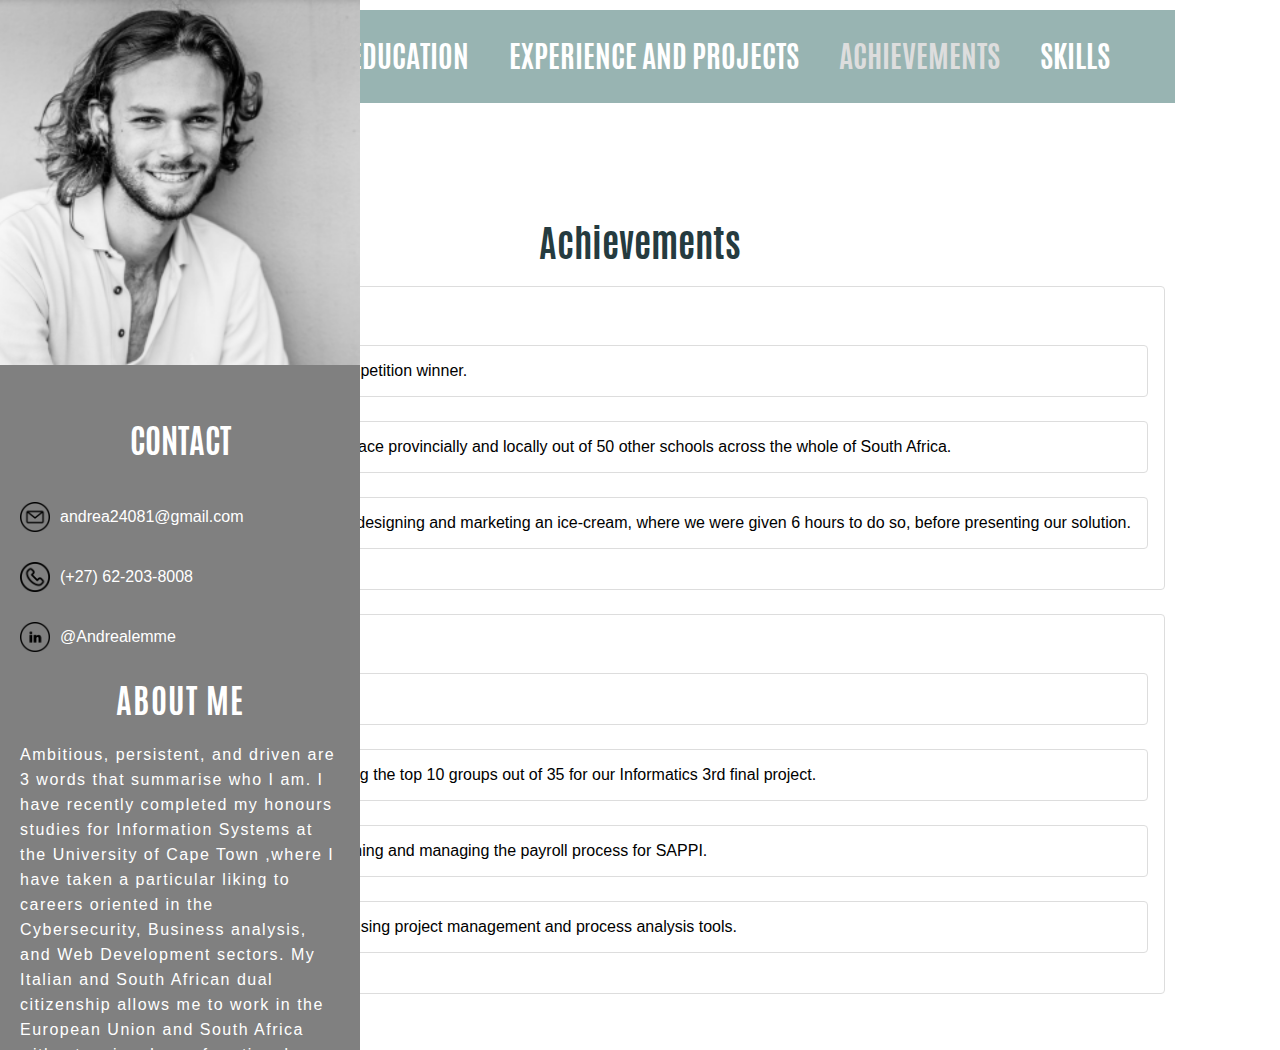
==== CV/html/achievements.html @ b7d4a378 "initial commit" ====
<!DOCTYPE html>
<html lang="en">
<head>
  <meta charset="UTF-8">
  <meta name="viewport" content="width=device-width, initial-scale=1.0">
  <link rel="stylesheet" type="text/css" href="../css/styles.css">
  <title>Andrea Lemme CV Website</title>
</head>
<body>

  <!-- Navbar and Left Panel -->
  <div class="header">
    <nav>
        <ul>
          <li><a href="index.html" id="index">EDUCATION</a></li>
          <li><a href="experienceAndProjects.html" id="experience">EXPERIENCE AND PROJECTS</a></li>
          <li><a href="achievements.html" id="achievements">ACHIEVEMENTS</a></li>
          <li><a href="skills.html" id="skills">SKILLS</a></li>
        </ul>
      </nav>
  
    <!-- Left Panel -->
    <div class="left-panel">
      <img src="../assets/Andrea.png" alt="Andrea Lemme" id="imgContainer"> 
      <div id="content">
      <h2>CONTACT</h2>
      <div id="contactContainer">  
      </div>
      <div id="aboutMe">
        <h2>ABOUT ME</h2>
        <p>Ambitious, persistent, and driven are
          3 words that summarise who I am. I
          have recently completed my
          honours studies for Information
          Systems at the University of Cape
          Town ,where I have taken a particular
          liking to careers oriented in the
          Cybersecurity, Business analysis, and
          Web Development sectors. My
          Italian and South African dual
          citizenship allows me to work in the
          European Union and South Africa
          without a visa. In my free time I enjoy
          any outdoor related activities due to
          my great sense of adventure and
          curiosity
          </p>
      </div>
      <h2>LANGUAGES</h2>
      <div id="languages">
      </div>
    </div>
  </div>
</div>

  <!-- Main Content -->
  <div class="main-content">
    <section class="achievements">
      <h2>Achievements</h2>
      <ul>
        <li>
          <h3>2019</h3>
          <ul>
            <li>Vega Vibe annual design competition winner.</li>
            <li>My group and I finished 1st place provincially and locally out of 50 other schools across the whole of South Africa.</li>
            <li>Competition was based on redesigning and marketing an ice-cream, where we were given 6 hours to do so, before presenting our solution.</li>
          </ul>
        </li>
        <li>
          <h3>2022</h3>
          <ul>
            <li>Top 10 in final year project.</li>
            <li>My group and I finished among the top 10 groups out of 35 for our Informatics 3rd final project.</li>
            <li>We were tasked with redesigning and managing the payroll process for SAPPI.</li>
            <li>Project gave me experience using project management and process analysis tools.</li>
          </ul>
        </li>
      </ul>
    </section>
  </div>

  <script src="../scripts/script.js"></script>
</body>
</html>
---- CV/css/styles.css ----
@font-face {
  font-family: 'Antonio Bold';
  src: url('../antonio/Antonio-Bold.ttf') format('truetype'); /* Adjust the path if needed */
  font-weight: bold;
  font-style: normal;
}

body {
    margin: 0;
    font-family: Arial, sans-serif;
  }
  
  .header {
    display: flex;
    /*background-color: #98B4B2;*/
    padding: 10px;
    color: white;
    justify-content: space-between;
  }
  
  nav {
    display: flex;
    text-align: center;
    align-content: center;
    margin-left: 25%;
    background-color: #98B4B2;
    padding: 25px;
    font-family: 'Antonio Bold', sans-serif;
   
    
  }
  
  nav ul {
    list-style-type: none;
    margin: 0;
    padding: 0;
    display: flex;
    
  }
  
  nav li {
    margin-right: 40px;
    font-size: 30px;
    font-weight: bold;
  }
  
  nav a {
    text-decoration:none;
    color: white;
    transition: all 0.3s ease-in-out;
  }
  nav a:hover {
    color: lightsteelblue; /* Change the color on hover */
  }
  .left-panel {
    background-color:grey;
    width: 360px;
    position: fixed;
    height: 125%;
    overflow-y: scroll;
    left:0;
    top:0;

  }
  .left-panel::-webkit-scrollbar {
    width: 0px; /* Hide horizontal scrollbar */
    height: 0px; /* Hide vertical scrollbar */
  }
  
  .left-panel::-webkit-scrollbar-thumb {
    background: transparent; /* Transparent thumb for visual indication */
  }
  
  .left-panel:hover::-webkit-scrollbar {
    width: 5px; /* Show scrollbar on hover for accessibility */
    height: 5px; /* Show scrollbar on hover for accessibility */
  }
  
  .left-panel:hover::-webkit-scrollbar-thumb {
    background: rgba(0, 0, 0, 0.2); /* Darker background for visibility on hover */
  }

  #aboutMe {

    letter-spacing: 1.5px;
    font-weight: normal;
    line-height: 25px;
    
  }
#content{
  background-color:grey;
    padding:20px;
    width: 320px;
    height: 110%;
    overflow-y: hidden;
   
}

#imgContainer {
  position: relative; /* Enable relative positioning for the element */
width:360px;
  /*height: 200px; /* Adjust height as needed */
  overflow: hidden; /* Clip overflowing content if image is larger than container */
  
}

#imgContainer img {
  position: absolute; /* Make the image absolute inside the imgContainer */
  top: 0; /* Position the image at the top of the element */
  left: 0; /* Position the image at the left of the element */
  width: 100%; /* Set image width to 100% of its container (imgContainer) */
  height: 100%; /* Set image height to 100% of its container (imgContainer) */
  object-fit: cover; /* Ensure the image covers the entire area while maintaining aspect ratio */
}

  
  .left-panel h2 {
    text-align: center;
    font-weight: bold;
    font-size: 33px;
    font-family: 'Antonio Bold', sans-serif;
  }
  .main-content {
    display: flex;
    justify-content: center;
    align-items: center;
    margin-top: 40px; /* Adjust the margin to leave space for the header */
  }

  .main-content  h2 {
    font-family: 'Antonio Bold', sans-serif;
    text-align: center;
    font-size: 37.3px;
    margin-bottom: 1rem;
    color: #253B3F;
  }
  
  .education-item {

    margin: 20px;
  }

.education h2{
  font-family: 'Antonio Bold', sans-serif;
  text-align: center;
  font-size: 37.3px;
  margin-bottom: 1rem;
  color: #253B3F;
}
  
  .experience-item{
    text-align: center;
    margin: 20px;
  }
  
  .content-section {
    margin: 20px;
  }
  
  .contact-item {
    display: flex;
    align-items: center;
    margin-bottom: 10px;
  }

  .experienceProjects h2{
    font-family: 'Antonio Bold', sans-serif;
    text-align: center;
    font-size: 37.3px;
    margin-bottom: 1rem;
    color: #253B3F;

  }
  .contact-item img {
    width: 30px; /* Adjust the width as needed */
    height: 30px; /* Adjust the height as needed */
    margin-right: 10px;
  }

  .language-item {
    display: flex;
    align-items: center;
    margin-bottom: 10px;
    letter-spacing: 1.5px;
  }

  
  
  .skills-section {
    text-align: center; /* Center the heading */
  }
  
  .skills-section h3 {
    font-family: 'Antonio Bold', sans-serif;
    text-align: center;
    font-size: 37.3px;
    margin-bottom: 1rem;
    color: #253B3F;
  }
  
  .skill-columns {
    display: flex; /* Make the columns container a flexbox */
  }
  
  .skills-column {
    list-style: none; /* Remove default bullet points */
    padding: 0;
    margin: 0;
    width: 50%; /* Set width to 50% for two columns */
  }
  
  .skills-column li {
    margin-bottom: 0.5rem;
  }
  
  
  .achievements {
    /* Style the achievements section */
    margin: 2rem 0; /* Add some margin for spacing */
    
  }
  
  .achievements h2 {
    /* Style the heading */
    font-family: 'Antonio Bold', sans-serif;
    text-align: center;
    font-size: 37.3px;
    margin-bottom: 1rem;
    color: #253B3F;
  }
  
  .achievements ul {
    /* Style the unordered list */
    list-style: none; /* Remove default bullet points */
    padding: 0;
    margin: 0;
  }
  
  .achievements li {
    /* Style the list items (achievements) */
    margin-bottom: 1.5rem;
    padding: 1rem;
    border: 1px solid #ddd; /* Add a border for separation */
    border-radius: 4px; /* Add rounded corners */
  }
  
  .achievements li h3 {
    /* Style the year heading */
    font-size: 1rem;
    margin-bottom: 0.5rem;
  }
  
  .achievements li p {
    /* Style the achievement description */
    font-size: 0.8rem;
  }
  .education-details {
    display: flex;
    margin-left: 35%;
  }

  .info-wrapper {
    margin-left: 20px; /* Adjust spacing between year and info */
  }
  
  .place {
    font-style: italic; /* Optional: style the place information */
  }
  
  .description-list {
    margin-top: 10px; /* Adjust spacing between info and description */
    margin-left:20%;
  }
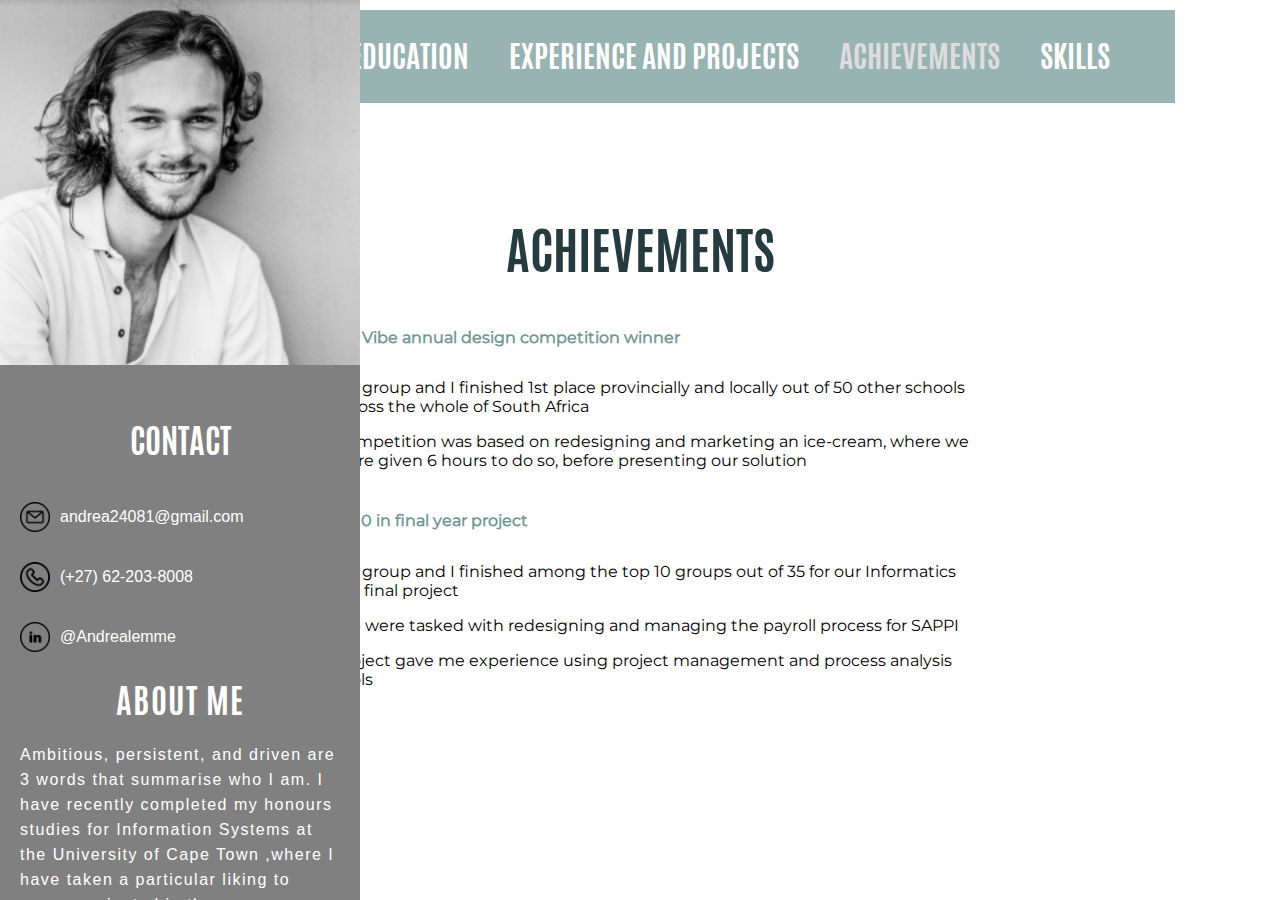
==== commit c8dbd29c: "fully functional" ====
--- a/CV/html/achievements.html
+++ b/CV/html/achievements.html
@@ -53,32 +53,12 @@
   </div>
 </div>
 
-  <!-- Main Content -->
-  <div class="main-content">
-    <section class="achievements">
-      <h2>Achievements</h2>
-      <ul>
-        <li>
-          <h3>2019</h3>
-          <ul>
-            <li>Vega Vibe annual design competition winner.</li>
-            <li>My group and I finished 1st place provincially and locally out of 50 other schools across the whole of South Africa.</li>
-            <li>Competition was based on redesigning and marketing an ice-cream, where we were given 6 hours to do so, before presenting our solution.</li>
-          </ul>
-        </li>
-        <li>
-          <h3>2022</h3>
-          <ul>
-            <li>Top 10 in final year project.</li>
-            <li>My group and I finished among the top 10 groups out of 35 for our Informatics 3rd final project.</li>
-            <li>We were tasked with redesigning and managing the payroll process for SAPPI.</li>
-            <li>Project gave me experience using project management and process analysis tools.</li>
-          </ul>
-        </li>
-      </ul>
-    </section>
-  </div>
+<div class="main-content">
+  <div id="achievement-section" class="content-section">
+    <h2>ACHIEVEMENTS</h2>
+    </div>
+</div>
 
-  <script src="../scripts/script.js"></script>
+<script src="../scripts/achievement.js"></script>
 </body>
-</html>
+</html>>--- a/CV/css/styles.css
+++ b/CV/css/styles.css
@@ -1,10 +1,34 @@
 @font-face {
   font-family: 'Antonio Bold';
-  src: url('../antonio/Antonio-Bold.ttf') format('truetype'); /* Adjust the path if needed */
+  src: url('../fonts/antonio/Antonio-Bold.ttf') format('truetype'); /* Adjust the path if needed */
   font-weight: bold;
   font-style: normal;
 }
 
+@font-face {
+  font-family: 'Monsterat';
+  src: url('../fonts/Monsterrat/Montserrat-VariableFont_wght.ttf') format('truetype');
+  font-weight: normal;
+  font-style: normal;
+}
+
+*::-webkit-scrollbar {
+  width: 0px; /* Hide horizontal scrollbar */
+  height: 0px; /* Hide vertical scrollbar */
+}
+
+*::-webkit-scrollbar-thumb {
+  background: transparent; /* Transparent thumb for visual indication */
+}
+
+*:hover::-webkit-scrollbar {
+  width: 5px; /* Show scrollbar on hover for accessibility */
+  height: 5px; /* Show scrollbar on hover for accessibility */
+}
+
+*:hover::-webkit-scrollbar-thumb {
+  background: rgba(0, 0, 0, 0.2); /* Darker background for visibility on hover */
+}
 body {
     margin: 0;
     font-family: Arial, sans-serif;
@@ -130,29 +154,84 @@
   .main-content  h2 {
     font-family: 'Antonio Bold', sans-serif;
     text-align: center;
-    font-size: 37.3px;
+    font-size: 50px;
     margin-bottom: 1rem;
     color: #253B3F;
   }
   
   .education-item {
-
     margin: 20px;
-  }
-
-.education h2{
-  font-family: 'Antonio Bold', sans-serif;
-  text-align: center;
-  font-size: 37.3px;
+    font-family: 'Monsterat', sans-serif;
+  }
+
+  .education-item .place {
+    color: #719996;
+  }
+ 
+.education-item h3 {
+  color: #719996;
+}
+
+
+.education-details {
+  display: flex;
+  margin-left: 35%;
+}
+
+.info-wrapper {
+  margin-left: 40px; 
+}
+
+.place {
+  font-style: italic; /* Optional: style the place information */
+}
+
+.description-list {
+  margin-top: 10px; /* Adjust spacing between info and description */
+  margin-left:40%;
+}
+
+.description-list li {
+  margin-bottom: 1rem; 
+}
+  
+.experience-item {
+  margin: 20px;
+  font-family: 'Monsterat', sans-serif;
+}
+
+.experience-item .location {
+  color: #719996;
+}
+
+.experience-item h3 {
+  color: #719996; /* Adjust color if needed */
+}
+
+.experience-details {
+  display: flex;
+  margin-left: 35%;
+}
+
+.experience-wrapper {
+  margin-left: 40px;
+}
+
+.location {
+  font-style: italic;
+}
+
+.experience-list {
+  margin-top: 10px; /* Adjust spacing between info and description */
+  margin-left:40%;
+}
+
+.experience-list li {
   margin-bottom: 1rem;
-  color: #253B3F;
-}
-  
-  .experience-item{
-    text-align: center;
-    margin: 20px;
-  }
-  
+}
+
+
+
   .content-section {
     margin: 20px;
   }
@@ -163,14 +242,6 @@
     margin-bottom: 10px;
   }
 
-  .experienceProjects h2{
-    font-family: 'Antonio Bold', sans-serif;
-    text-align: center;
-    font-size: 37.3px;
-    margin-bottom: 1rem;
-    color: #253B3F;
-
-  }
   .contact-item img {
     width: 30px; /* Adjust the width as needed */
     height: 30px; /* Adjust the height as needed */
@@ -187,7 +258,8 @@
   
   
   .skills-section {
-    text-align: center; /* Center the heading */
+    font-family: 'Monsterat', sans-serif;
+
   }
   
   .skills-section h3 {
@@ -200,74 +272,41 @@
   
   .skill-columns {
     display: flex; /* Make the columns container a flexbox */
-  }
-  
-  .skills-column {
-    list-style: none; /* Remove default bullet points */
-    padding: 0;
-    margin: 0;
-    width: 50%; /* Set width to 50% for two columns */
+   
   }
   
   .skills-column li {
-    margin-bottom: 0.5rem;
-  }
-  
-  
-  .achievements {
-    /* Style the achievements section */
-    margin: 2rem 0; /* Add some margin for spacing */
-    
-  }
-  
-  .achievements h2 {
-    /* Style the heading */
-    font-family: 'Antonio Bold', sans-serif;
-    text-align: center;
-    font-size: 37.3px;
-    margin-bottom: 1rem;
-    color: #253B3F;
-  }
-  
-  .achievements ul {
-    /* Style the unordered list */
-    list-style: none; /* Remove default bullet points */
-    padding: 0;
-    margin: 0;
-  }
-  
-  .achievements li {
-    /* Style the list items (achievements) */
     margin-bottom: 1.5rem;
-    padding: 1rem;
-    border: 1px solid #ddd; /* Add a border for separation */
-    border-radius: 4px; /* Add rounded corners */
-  }
-  
-  .achievements li h3 {
-    /* Style the year heading */
-    font-size: 1rem;
-    margin-bottom: 0.5rem;
-  }
-  
-  .achievements li p {
-    /* Style the achievement description */
-    font-size: 0.8rem;
-  }
-  .education-details {
-    display: flex;
-    margin-left: 35%;
-  }
-
-  .info-wrapper {
-    margin-left: 20px; /* Adjust spacing between year and info */
-  }
-  
-  .place {
-    font-style: italic; /* Optional: style the place information */
-  }
-  
-  .description-list {
-    margin-top: 10px; /* Adjust spacing between info and description */
-    margin-left:20%;
+    margin-left: 20%;
+
+  }
+
+  
+
+  .achievement-item h4,h3 {
+    color: #719996;
+  }
+
+  .achievement-item {
+    margin: 20px;
+    font-family: 'Monsterat', sans-serif;
+  }
+  
+  .achievement-details {
+    display: flex;
+    margin-left: 15%; /* Adjust spacing as needed */
+  }
+  
+  .achievement-wrapper {
+    margin-left: 40px; /* Adjust spacing between date and award */
+  }
+  
+  .achievement-list {
+    margin-top: 10px; /* Adjust spacing between award and list */
+    margin-left: 20%; /* Adjust list indentation */
+    margin-right: 20%;
+  }
+  
+  .achievement-list li {
+    margin-bottom: 1rem; /* Adjust spacing between list items */
   }